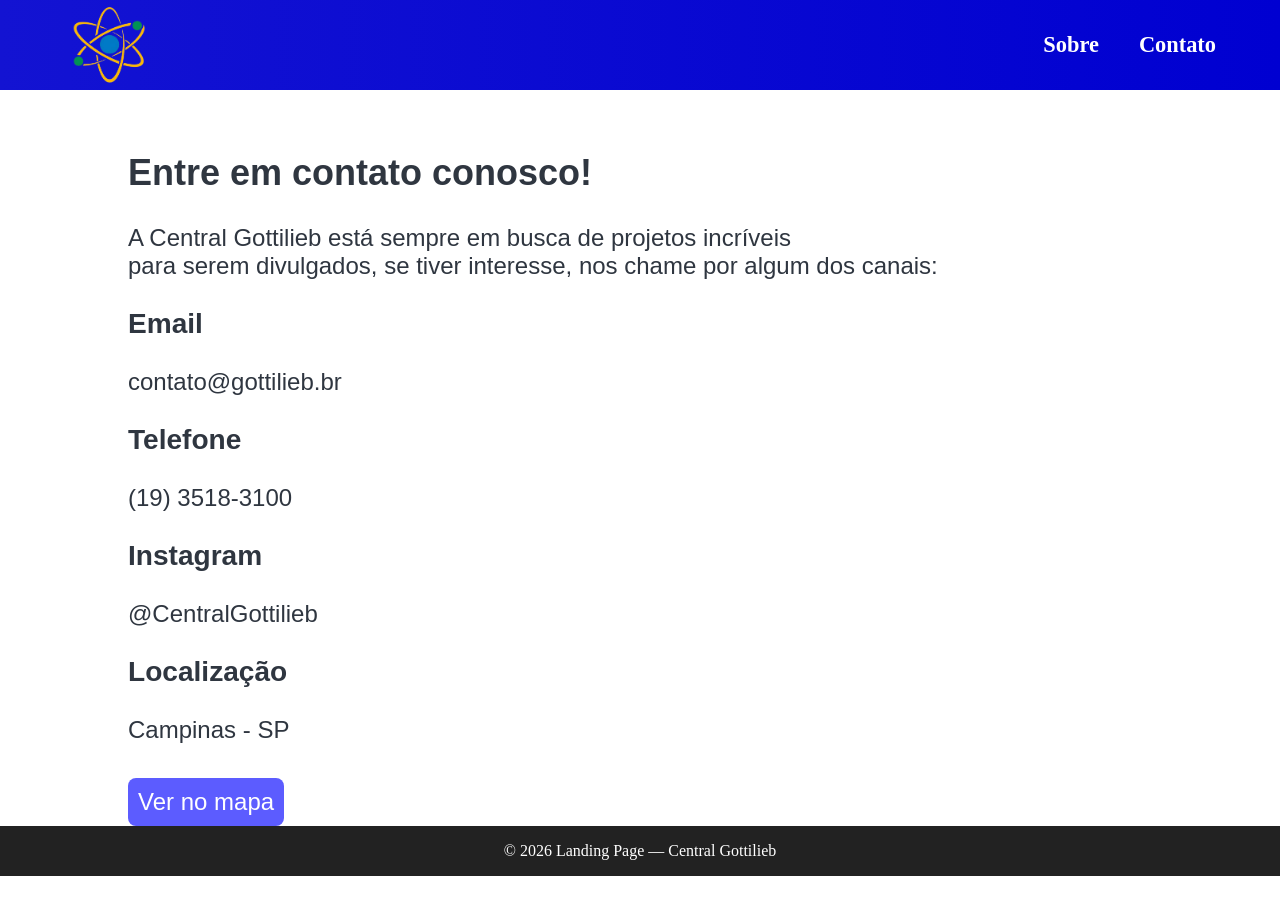
==== contato.html @ 88c940bc "Primeiro upload" ====
<!DOCTYPE html>
<html lang="pt-br">
<head>
<meta charset="UTF-8">
<meta name="viewport" content="width=device-width, initial-scale=1.0">
<title>Contato - Central Gottilieb</title>
<link rel="stylesheet" href="style.css">
<link rel="apple-touch-icon" sizes="180x180" href="/apple-touch-icon.png">
<link rel="icon" type="image/png" sizes="32x32" href="favicon_io/favicon-32x32.png">
<link rel="icon" type="image/png" sizes="16x16" href="favicon_io/favicon-16x16.png">
<link rel="manifest" href="/site.webmanifest">
</head>

<body class="container">

<header class="header">

<a href="index.html">
    <img src="LogoNova2.png" alt="Logo Oficial"> 
</a>

<nav class="menu">
    <a href="sobrenos.html">Sobre</a>
    <a href="contato.html" >Contato</a>
</nav>

</header>

<main class="main">

<section class="pagina-contato">

<h1>Entre em contato conosco!</h1>

<p class="descricao">
A Central Gottilieb está sempre em busca de projetos incríveis <br>
para serem divulgados, se tiver interesse, nos chame por algum dos canais:
</p>

<div class="contato-grid">

<div class="card-contato">
<h3>Email</h3>
<p class = "texto-contato">contato@gottilieb.br</p>
</div>

<div class="card-contato">
<h3>Telefone</h3>
<p class = "texto-contato">(19) 3518-3100</p>
</div>

<div class="card-contato">
<h3>Instagram</h3>
<p class = "texto-contato">@CentralGottilieb</p>
</div>

<div class="card-contato">
<h3>Localização</h3>
<p class = "texto-contato">Campinas - SP</p>
<a href="https://maps.app.goo.gl/5RxwDr8HUvx4jwTv6" class="button">Ver no mapa</a>
</div>


</div>

</section>

</main>

<footer class="footer">
<p>© 2026 Landing Page — Central Gottilieb</p>
</footer>

</body>
</html>
---- style.css ----
/* ---------- INDEX ---------- */ 
/* Negrito e Marcado */

.negrito-azul {
    font-weight: bold;
    color: #2E2EFF;
}

.marcado-azul {
    background-color: #6363fa6c;
    padding: 2px 4px;
    border-radius: 4px;
}

/* ESTILIZAÇÃO GERAL  */

body {
    margin:0;
    padding: 0;
    background-color: white;
}

header {
    background: linear-gradient(90deg, #1313d2, #0000D1);
    height:5.625rem;
    display:flex;
    align-items:center;
    justify-content:space-between;
    padding:0 4rem;
    box-shadow:0 4px 20px rwgba(0,0,0,0.15);
}

header img{
  max-width:20%;
  height:auto;
  display:block;
}

main {
  display: flex;
  flex: 3;
  justify-content: space-between;
  align-items: flex-start;
  gap: 40px;
  text-align: justify;

  margin-left: 10%;
  margin-right: 2%;
  padding-top: 2rem;

  font-family: Arial, Helvetica, sans-serif;
  font-size: 1.5rem;
  color:#2f3640;
}

main h2 {
    text-align: center;
    font-family:"Abril Fatface", serif;
    font-style:normal;
    font-size:3rem;
}

/* FONTE DO H2 */

.abril-fatface-regular {
  font-family: "Abril Fatface", serif;
  font-weight: 400;
  font-style: normal;
}

@import url('https://fonts.googleapis.com/css2?family=Abril+Fatface&display=swap');

main img {
  max-width: 100%;
  height: auto;
  object-fit: cover; 
  display: block;
}

footer{
  grid-row: footer-start / footer-end;
  background:#222;
  color:white;
  display:flex;
  align-items:center;
  justify-content:center;
}

#materia_artigo {
    flex: 3;
    display: flex;
    flex-direction: column;
    min-width: 45%
}

#materia_artigo img {
  max-width: 100%;
  height: auto;
  object-fit: cover; 
  display: block;
  margin: auto;
}

#materia_artigo figcaption {
  margin-top: 1em;
  font-size: 0.9rem;
  color: #555;
  text-align: center;
}

#materia_artigo figure {
  margin: 0;
  margin-top: 1%;
}

.container-direita {
    display: flex;
    flex: 1;
    flex-direction: column;
    align-items: flex-end; 
    width: 100%;
    position: sticky;
    top: 20px;
}

.container-direita h2 {
    font-size: 2.7rem;
    text-align: center;
}

/* MENU */

.menu{
    display:flex;
    gap:2.5rem;
    align-items:center;
}

.menu a{
    color:white;
    text-decoration:none;
    font-weight:400;
    font-size:1.4rem;
    position:relative;
    transition:0.3s;
}

/* underline animado */

.menu a::after{
    content:"";
    position:absolute;
    left:0;
    bottom:-6px;
    width:0%;
    height:2px;
    background:white;
    transition:0.3s;
}

.menu a:hover::after{
    width:100%;
}

/* Menu */

.header nav ul{
  display:flex;
  gap:2rem;
  list-style:none;
  margin:0;
  padding:0;
}

.header nav a{
  color:white;
  text-decoration:none;
  font-weight:bold;
  
}

.button{
    display:inline-block;
    background:#5C5CFF;
    color:white;
    padding:10px;
    border-radius:8px;
    text-decoration:none;
    margin-top:10px;
}

/* Index */

.sobre-cnsobre-cnpem{
    padding: 80px 20px;
    text-align: center;
    background: #f4f6f8;
}

.cards-info{
    display: flex;
    justify-content: center;
    gap: 25px;
    margin-top: 40px;
    flex-wrap: wrap;
}

.card-info{
    background: wcoite;
    padding: 10px;
    width: 260px;
    border-radius: 12px;
    box-shadow: 0 5px 15px rgba(0,0,0,0.08);
    transition: 0.3s;
}

.card-info:hover{
    transform: translateY(-8px);
}

.cta{
    padding: 5rem 1.2rem;
    margin-bottom: 2rem;
    text-align: center;
    background: linear-gradient(120deg,#003366,#0055aa);
    color: white;
        border-radius: 14px;
}

.botao{
    display: inline-block;
    margin-top: 25px;
    padding: 14px 28px;
    background: white;
    color: #003366;
    text-decoration: none;
    border-radius: 8px;
    font-weight: bold;
    transition: 0.3s;
}

.botao:hover{
    background: #eaeaea;
}
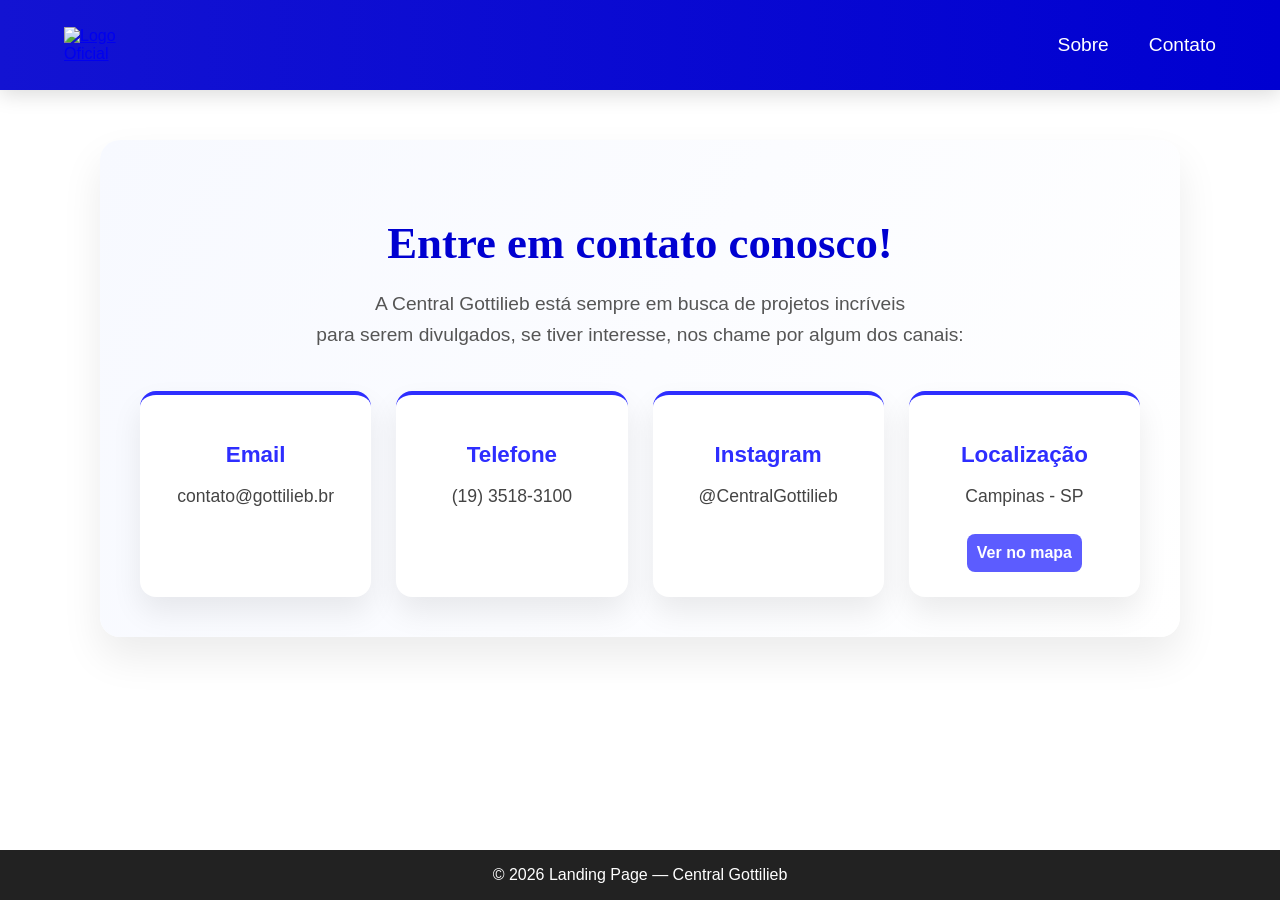
==== commit cf1c47b0: "Atualização 16-04 (Mudanças e Reformas) Sobre Nós e Contato arrumados, scripts e carrosséis habilita" ====
--- a/contato.html
+++ b/contato.html
@@ -4,7 +4,7 @@
 <meta charset="UTF-8">
 <meta name="viewport" content="width=device-width, initial-scale=1.0">
 <title>Contato - Central Gottilieb</title>
-<link rel="stylesheet" href="style.css">
+<link rel="stylesheet" href="styleContato.css">
 <link rel="apple-touch-icon" sizes="180x180" href="/apple-touch-icon.png">
 <link rel="icon" type="image/png" sizes="32x32" href="favicon_io/favicon-32x32.png">
 <link rel="icon" type="image/png" sizes="16x16" href="favicon_io/favicon-16x16.png">
@@ -16,7 +16,7 @@
 <header class="header">
 
 <a href="index.html">
-    <img src="LogoNova2.png" alt="Logo Oficial"> 
+    <img src="JPGs/LogoNova2.png" alt="Logo Oficial"> 
 </a>
 
 <nav class="menu">
@@ -67,7 +67,7 @@
 
 </main>
 
-<footer class="footer">
+<footer>
 <p>© 2026 Landing Page — Central Gottilieb</p>
 </footer>
 
--- a/styleContato.css
+++ b/styleContato.css
@@ -0,0 +1,265 @@
+
+
+/* ---------- CONTATO ---------- */
+
+.pagina-contato {
+    max-width: 1000px;
+    margin: 50px auto;
+    padding: 40px;
+
+    background: linear-gradient(120deg,#f7f9ff,#ffffff);
+    border-radius: 20px;
+
+    box-shadow: 0 20px 40px rgba(0,0,0,0.08);
+
+    text-align: center;
+
+    animation: fadeUp 0.8s ease;
+}
+
+.pagina-contato h1 {
+    font-family: "Abril Fatface", serif;
+    font-size: 2.8rem;
+    color: #0000D1;
+    margin-bottom: 20px;
+}
+
+.descricao {
+    font-size: 1.2rem;
+    color: #555;
+    margin-bottom: 40px;
+    line-height: 1.6;
+}
+
+/* GRID DE CONTATO */
+
+.contato-grid {
+    display: grid;
+    grid-template-columns: repeat(auto-fit, minmax(220px, 1fr));
+    gap: 25px;
+}
+
+/* CARDS */
+
+.card-contato {
+    background: white;
+    padding: 25px;
+    border-radius: 16px;
+
+    box-shadow: 0 15px 30px rgba(0,0,0,0.08);
+    transition: 0.3s;
+
+    border-top: 4px solid #2E2EFF;
+}
+
+.card-contato:hover {
+    transform: translateY(-8px) scale(1.03);
+}
+
+.card-contato h3 {
+    color: #2E2EFF;
+    margin-bottom: 10px;
+    font-size: 1.4rem;
+}
+
+.texto-contato {
+    font-size: 1.1rem;
+    color: #444;
+}
+
+/* BOTÃO (reaproveitando estilo do index) */
+
+.button {
+    display: inline-block;
+    margin-top: 15px;
+    padding: 10px 20px;
+
+    background: linear-gradient(120deg,#000085,#0000D1);
+    color: white;
+
+    text-decoration: none;
+    border-radius: 8px;
+
+    font-weight: bold;
+    transition: 0.3s;
+}
+
+.button:hover {
+    transform: translateY(-3px);
+    background: linear-gradient(120deg,#0000D1,#2E2EFF);
+}
+
+/* ANIMAÇÃO */
+
+@keyframes fadeUp {
+    from {
+        opacity: 0;
+        transform: translateY(25px);
+    }
+    to {
+        opacity: 1;
+        transform: translateY(0);
+    }
+}
+
+/* RESPONSIVO */
+
+@media (max-width: 768px) {
+    .pagina-contato {
+        margin: 20px;
+        padding: 25px;
+    }
+
+    .pagina-contato h1 {
+        font-size: 2rem;
+    }
+
+    .descricao {
+        font-size: 1rem;
+    }
+}
+
+/* ---------- INDEX ---------- */ 
+/* Negrito e Marcado */
+
+.negrito-azul {
+    font-weight: bold;
+    color: #2E2EFF;
+}
+
+.marcado-azul {
+    background-color: #6363fa6c;
+    padding: 2px 4px;
+    border-radius: 4px;
+   
+}
+
+/* ESTILIZAÇÃO GERAL  */
+
+body {
+    margin: 0;
+    padding: 0;
+    background-color: white;
+    font-family: Arial, Helvetica, sans-serif;
+    display: flex;
+    flex-direction: column;
+    min-height: 100vh;
+}
+
+header {
+    background: linear-gradient(90deg, #1313d2, #0000D1);
+    height: 5.625rem;
+    display: flex;
+    align-items: center;
+    justify-content: space-between;
+    padding: 0 4rem;
+    box-shadow: 0 4px 20px rgba(0,0,0,0.15);
+    
+    
+}
+
+.header img {
+    max-width: 100px;
+    height: auto;
+}
+
+/* Estilo base da logo */
+.header a img {
+    transition: transform 0.3s ease; /* Define o tempo e a suavidade da animação */
+    cursor: pointer;
+    display: block; /* Remove espaços indesejados abaixo da imagem */
+}
+
+/* Efeito ao passar o mouse  */
+.header a img:hover {
+    transform: scale(1.1); /* Aumenta o tamanho em 10% */
+    filter: drop-shadow(0 5px 15px rgba(0, 0, 0, 0.2)); /* Opcional: adiciona uma sombra suave para dar profundidade */
+}
+
+/* Efeito ao clicar */
+.header a img:active {
+    transform: scale(0.95);
+}
+
+main {
+    flex: 1;
+}
+
+/* FONTE DO H2 */
+
+.abril-fatface-regular {
+  font-family: "Abril Fatface", serif;
+  font-weight: 400;
+  font-style: normal;
+}
+
+@import url('https://fonts.googleapis.com/css2?family=Abril+Fatface&display=swap');
+
+/* ---------- FOOTER PADRÃO ---------- */
+
+footer{
+  grid-row: footer-start / footer-end;
+  background:#222;
+  color:white;
+  display:flex;
+  align-items:center;
+  justify-content:center;
+}
+
+
+/* MENU */
+
+/* ---------- MENU ---------- */
+.menu {
+    display: flex;
+    gap: 2.5rem;
+}
+
+.menu a {
+    color: white;
+    text-decoration: none;
+    font-size: 1.2rem;
+    position: relative;
+     
+}
+
+.menu a::after {
+    content: "";
+    position: absolute;
+    left: 0;
+    bottom: -6px;
+    width: 0%;
+    height: 2px;
+    background: white;
+    transition: 0.3s;
+}
+
+.menu a:hover::after {
+    width: 100%;
+}
+
+
+.header nav ul{
+  display:flex;
+  gap:2rem;
+  list-style:none;
+  margin:0;
+  padding:0;
+}
+
+.header nav a{
+  color:white;
+  text-decoration:none;
+
+  
+}
+
+.button{
+    display:inline-block;
+    background:#5C5CFF;
+    color:white;
+    padding:10px;
+    border-radius:8px;
+    text-decoration:none;
+    margin-top:10px;
+}
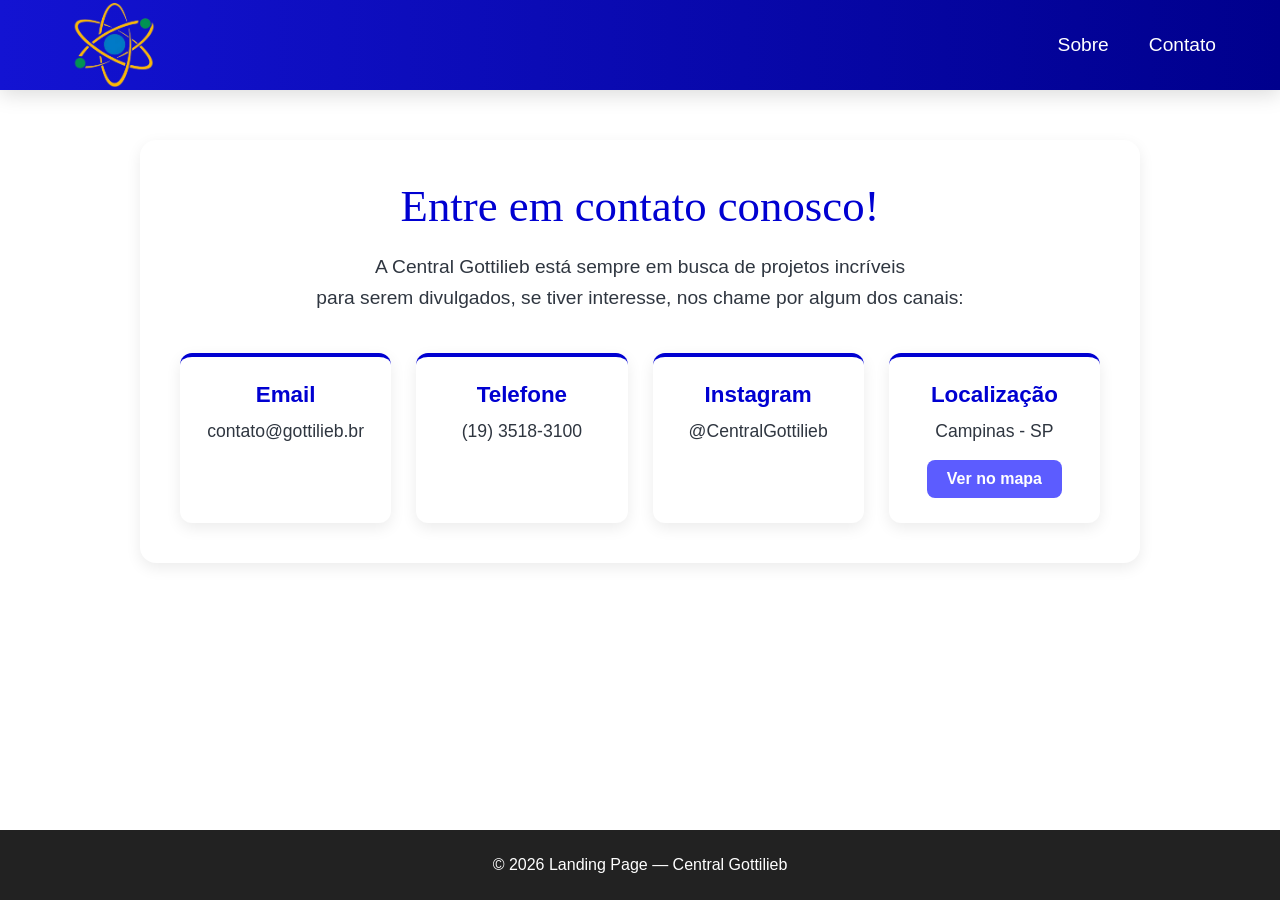
==== commit ef59a78d: "03-05-26 - Pequenas Mudanças Testes aplicados no design" ====
--- a/contato.html
+++ b/contato.html
@@ -11,9 +11,9 @@
 <link rel="manifest" href="/site.webmanifest">
 </head>
 
-<body class="container">
+<body>
 
-<header class="header">
+<header>
 
 <a href="index.html">
     <img src="JPGs/LogoNova2.png" alt="Logo Oficial"> 
@@ -26,7 +26,7 @@
 
 </header>
 
-<main class="main">
+<main>
 
 <section class="pagina-contato">
 
--- a/styleContato.css
+++ b/styleContato.css
@@ -1,226 +1,79 @@
-
-
-/* ---------- CONTATO ---------- */
-
-.pagina-contato {
-    max-width: 1000px;
-    margin: 50px auto;
-    padding: 40px;
-
-    background: linear-gradient(120deg,#f7f9ff,#ffffff);
-    border-radius: 20px;
-
-    box-shadow: 0 20px 40px rgba(0,0,0,0.08);
-
-    text-align: center;
-
-    animation: fadeUp 0.8s ease;
-}
-
-.pagina-contato h1 {
-    font-family: "Abril Fatface", serif;
-    font-size: 2.8rem;
-    color: #0000D1;
-    margin-bottom: 20px;
-}
-
-.descricao {
-    font-size: 1.2rem;
-    color: #555;
-    margin-bottom: 40px;
-    line-height: 1.6;
-}
-
-/* GRID DE CONTATO */
-
-.contato-grid {
-    display: grid;
-    grid-template-columns: repeat(auto-fit, minmax(220px, 1fr));
-    gap: 25px;
-}
-
-/* CARDS */
-
-.card-contato {
-    background: white;
-    padding: 25px;
-    border-radius: 16px;
-
-    box-shadow: 0 15px 30px rgba(0,0,0,0.08);
-    transition: 0.3s;
-
-    border-top: 4px solid #2E2EFF;
-}
-
-.card-contato:hover {
-    transform: translateY(-8px) scale(1.03);
-}
-
-.card-contato h3 {
-    color: #2E2EFF;
-    margin-bottom: 10px;
-    font-size: 1.4rem;
-}
-
-.texto-contato {
-    font-size: 1.1rem;
-    color: #444;
-}
-
-/* BOTÃO (reaproveitando estilo do index) */
-
-.button {
-    display: inline-block;
-    margin-top: 15px;
-    padding: 10px 20px;
-
-    background: linear-gradient(120deg,#000085,#0000D1);
-    color: white;
-
-    text-decoration: none;
-    border-radius: 8px;
-
-    font-weight: bold;
-    transition: 0.3s;
-}
-
-.button:hover {
-    transform: translateY(-3px);
-    background: linear-gradient(120deg,#0000D1,#2E2EFF);
-}
-
-/* ANIMAÇÃO */
-
-@keyframes fadeUp {
-    from {
-        opacity: 0;
-        transform: translateY(25px);
-    }
-    to {
-        opacity: 1;
-        transform: translateY(0);
-    }
-}
-
-/* RESPONSIVO */
-
-@media (max-width: 768px) {
-    .pagina-contato {
-        margin: 20px;
-        padding: 25px;
-    }
-
-    .pagina-contato h1 {
-        font-size: 2rem;
-    }
-
-    .descricao {
-        font-size: 1rem;
-    }
-}
-
-/* ---------- INDEX ---------- */ 
-/* Negrito e Marcado */
-
-.negrito-azul {
-    font-weight: bold;
-    color: #2E2EFF;
-}
-
-.marcado-azul {
-    background-color: #6363fa6c;
-    padding: 2px 4px;
-    border-radius: 4px;
-   
-}
-
-/* ESTILIZAÇÃO GERAL  */
+@import url('https://fonts.googleapis.com/css2?family=Abril+Fatface&display=swap');
+
+
+/* ---------- BASE GERAL ---------- */
+
+* {
+    box-sizing: border-box;
+}
 
 body {
     margin: 0;
     padding: 0;
     background-color: white;
     font-family: Arial, Helvetica, sans-serif;
+
     display: flex;
     flex-direction: column;
     min-height: 100vh;
-}
+
+    color: #2f3640;
+}
+
+
+/* ---------- HEADER ---------- */
 
 header {
-    background: linear-gradient(90deg, #1313d2, #0000D1);
+    background: linear-gradient(90deg, #1313d2, #00008d);
     height: 5.625rem;
+    min-height: 5.625rem;
+
     display: flex;
     align-items: center;
     justify-content: space-between;
+
     padding: 0 4rem;
+
     box-shadow: 0 4px 20px rgba(0,0,0,0.15);
-    
-    
-}
-
-.header img {
-    max-width: 100px;
+}
+
+header img {
+    max-width: 6.25rem;
     height: auto;
-}
-
-/* Estilo base da logo */
-.header a img {
-    transition: transform 0.3s ease; /* Define o tempo e a suavidade da animação */
+    display: block;
+    border-radius: 12px;
+}
+
+header a img {
+    transition: transform 0.3s ease, filter 0.3s ease;
     cursor: pointer;
-    display: block; /* Remove espaços indesejados abaixo da imagem */
-}
-
-/* Efeito ao passar o mouse  */
-.header a img:hover {
-    transform: scale(1.1); /* Aumenta o tamanho em 10% */
-    filter: drop-shadow(0 5px 15px rgba(0, 0, 0, 0.2)); /* Opcional: adiciona uma sombra suave para dar profundidade */
-}
-
-/* Efeito ao clicar */
-.header a img:active {
+}
+
+header a img:hover {
+    transform: scale(1.1);
+    filter: drop-shadow(0 5px 15px rgba(0, 0, 0, 0.2));
+}
+
+header a img:active {
     transform: scale(0.95);
 }
 
-main {
-    flex: 1;
-}
-
-/* FONTE DO H2 */
-
-.abril-fatface-regular {
-  font-family: "Abril Fatface", serif;
+
+/* ---------- MENU ---------- */
+
+.menu {
+    display: flex;
+    gap: 2.5rem;
+    align-items: center;
+}
+
+.menu a {
+  color: white;
+  text-decoration: none;
   font-weight: 400;
-  font-style: normal;
-}
-
-@import url('https://fonts.googleapis.com/css2?family=Abril+Fatface&display=swap');
-
-/* ---------- FOOTER PADRÃO ---------- */
-
-footer{
-  grid-row: footer-start / footer-end;
-  background:#222;
-  color:white;
-  display:flex;
-  align-items:center;
-  justify-content:center;
-}
-
-
-/* MENU */
-
-/* ---------- MENU ---------- */
-.menu {
-    display: flex;
-    gap: 2.5rem;
-}
-
-.menu a {
-    color: white;
-    text-decoration: none;
-    font-size: 1.2rem;
-    position: relative;
-     
+  font-size: 1.2rem;
+  position: relative;
+  transition: 0.3s;
 }
 
 .menu a::after {
@@ -228,8 +81,10 @@
     position: absolute;
     left: 0;
     bottom: -6px;
+
     width: 0%;
     height: 2px;
+
     background: white;
     transition: 0.3s;
 }
@@ -239,27 +94,196 @@
 }
 
 
-.header nav ul{
-  display:flex;
-  gap:2rem;
-  list-style:none;
-  margin:0;
-  padding:0;
-}
-
-.header nav a{
-  color:white;
-  text-decoration:none;
-
-  
-}
-
-.button{
-    display:inline-block;
-    background:#5C5CFF;
-    color:white;
-    padding:10px;
-    border-radius:8px;
-    text-decoration:none;
-    margin-top:10px;
+/* ---------- MAIN ---------- */
+
+main {
+    flex: 1;
+
+    display: flex;
+    justify-content: center;
+    align-items: flex-start;
+
+    padding: 50px 20px;
+}
+
+
+/* ---------- CONTATO ---------- */
+
+.pagina-contato {
+    width: 100%;
+    max-width: 1000px;
+
+    padding: 40px;
+
+    background: white;
+    border-radius: 16px;
+
+    box-shadow: 0 5px 15px rgba(0,0,0,0.08);
+
+    text-align: center;
+}
+
+.pagina-contato h1 {
+    font-family: "Abril Fatface", serif;
+    font-size: 2.8rem;
+    font-weight: 400;
+
+    color: #0000D1;
+
+    margin: 0 0 20px 0;
+}
+
+.descricao {
+    max-width: 700px;
+
+    margin: 0 auto 40px auto;
+
+    font-size: 1.2rem;
+    color: #2f3640;
+    line-height: 1.6;
+}
+
+
+/* ---------- GRID DE CONTATO ---------- */
+
+.contato-grid {
+    display: grid;
+    grid-template-columns: repeat(4, 1fr);
+    gap: 25px;
+}
+
+
+/* ---------- CARDS ---------- */
+
+.card-contato {
+    background: white;
+
+    padding: 25px;
+
+    border-radius: 12px;
+    border-top: 4px solid #0000D1;
+
+    box-shadow: 0 5px 15px rgba(0,0,0,0.08);
+
+    transition: transform 0.3s ease, box-shadow 0.3s ease;
+}
+
+.card-contato:hover {
+    transform: translateY(-8px);
+    box-shadow: 0 10px 25px rgba(0,0,0,0.12);
+}
+
+.card-contato h3 {
+    margin: 0 0 10px 0;
+
+    color: #0000D1;
+    font-size: 1.4rem;
+}
+
+.texto-contato {
+    margin: 0;
+
+    font-size: 1.1rem;
+    color: #2f3640;
+    line-height: 1.5;
+}
+
+
+/* ---------- BOTÃO ---------- */
+
+.button {
+    display: inline-block;
+
+    margin-top: 15px;
+    padding: 10px 20px;
+
+    background: #5C5CFF;
+    color: white;
+
+    text-decoration: none;
+    border-radius: 8px;
+
+    font-weight: bold;
+
+    transition: transform 0.3s ease, background 0.3s ease;
+}
+
+.button:hover {
+    background: #0000D1;
+    transform: translateY(-3px);
+}
+
+
+/* ---------- FOOTER ---------- */
+
+footer {
+    background: #222;
+    color: white;
+
+    min-height: 70px;
+
+    display: flex;
+    align-items: center;
+    justify-content: center;
+
+    text-align: center;
+}
+
+footer p {
+    margin: 0;
+}
+
+
+/* ---------- RESPONSIVO ---------- */
+
+@media (max-width: 900px) {
+    .contato-grid {
+        grid-template-columns: repeat(2, 1fr);
+    }
+}
+
+@media (max-width: 768px) {
+    header {
+        padding: 0 1.5rem;
+    }
+
+    .menu {
+        gap: 1.2rem;
+    }
+
+    .menu a {
+        font-size: 1rem;
+    }
+
+    main {
+        padding: 25px 20px;
+    }
+
+    .pagina-contato {
+        padding: 25px;
+    }
+
+    .pagina-contato h1 {
+        font-size: 2rem;
+    }
+
+    .descricao {
+        font-size: 1rem;
+    }
+}
+
+@media (max-width: 520px) {
+    header {
+        height: 5.625rem;
+        min-height: 5.625rem;
+        padding: 0 1rem;
+    }
+
+    .contato-grid {
+        grid-template-columns: 1fr;
+    }
+
+    .pagina-contato {
+        padding: 22px;
+    }
 }
